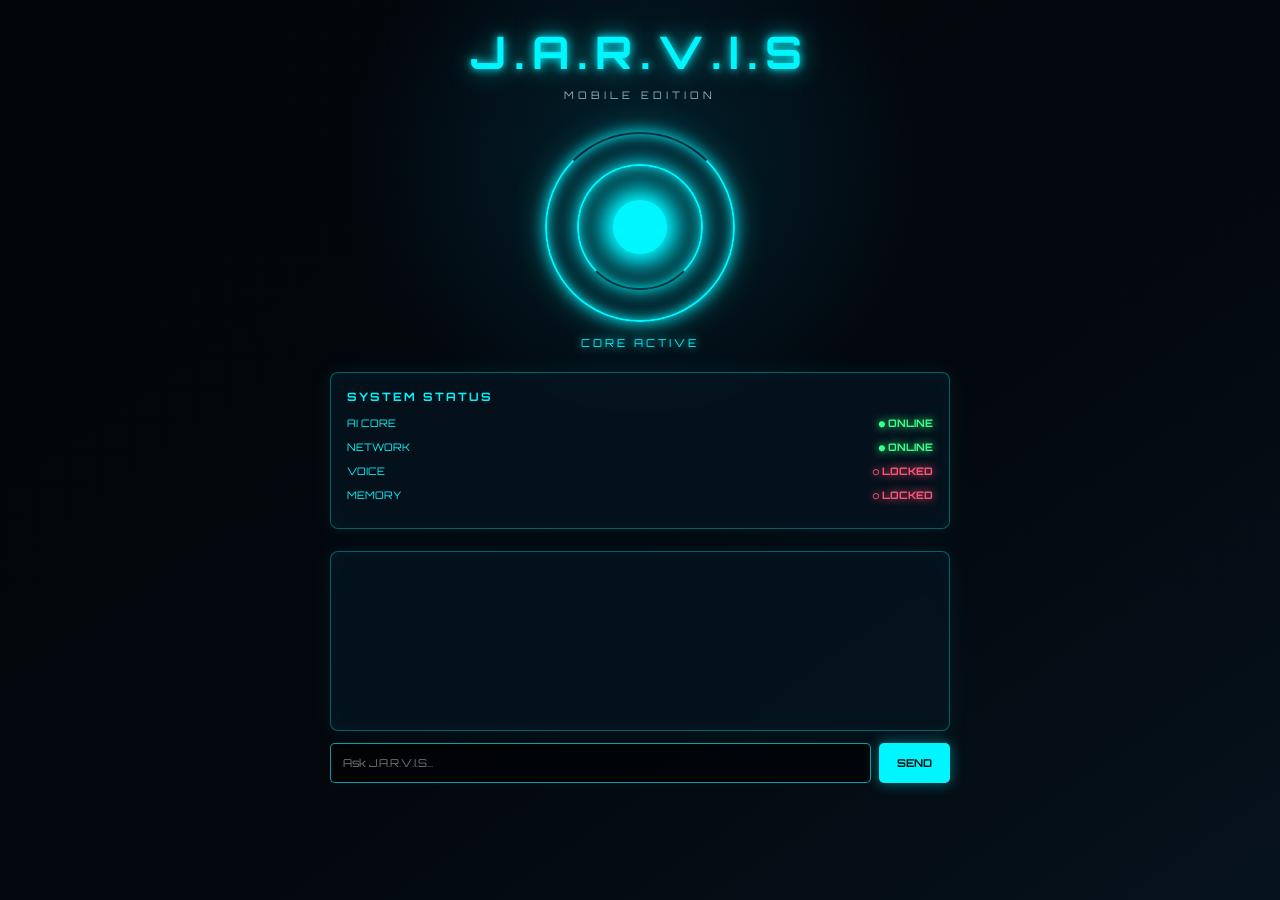
==== index.html @ 9a2bfa8f "Add root entry point for the frontend UI" ====
<!DOCTYPE html>
<html lang="en">
<head>
  <meta charset="UTF-8">
  <meta name="viewport" content="width=device-width, initial-scale=1">
  <meta http-equiv="refresh" content="0; url=frontend/">
  <title>J.A.R.V.I.S</title>
</head>
<body>
  <p>Loading J.A.R.V.I.S…</p>
  <script>
    window.location.replace('frontend/');
  </script>
</body>
</html>
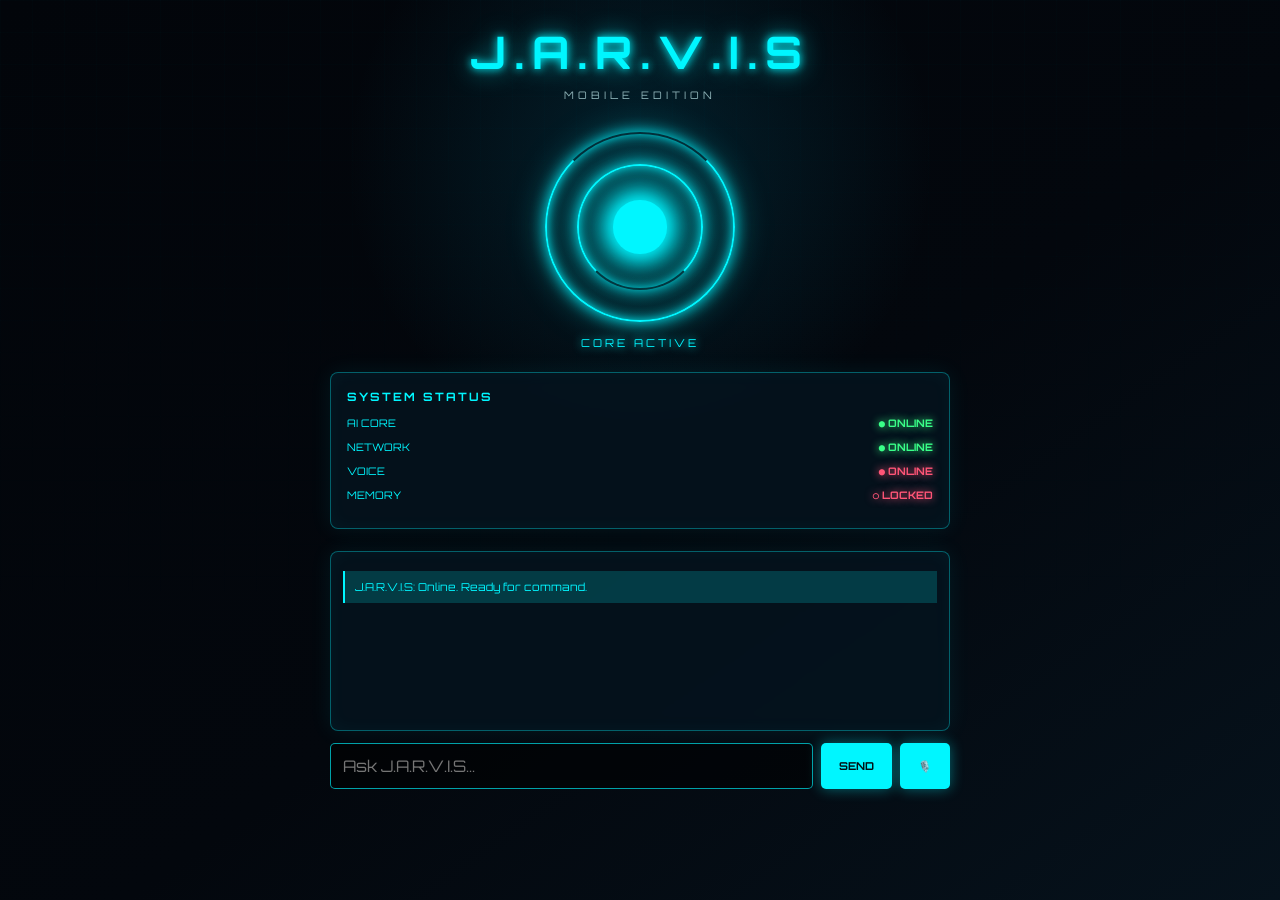
==== commit 33f340f7: "Fix GitHub Pages entry point and restore chat message handling" ====
--- a/index.html
+++ b/index.html
@@ -3,13 +3,30 @@
 <head>
   <meta charset="UTF-8">
   <meta name="viewport" content="width=device-width, initial-scale=1">
-  <meta http-equiv="refresh" content="0; url=frontend/">
   <title>J.A.R.V.I.S</title>
+  <link rel="stylesheet" href="style.css">
 </head>
 <body>
-  <p>Loading J.A.R.V.I.S…</p>
-  <script>
-    window.location.replace('frontend/');
-  </script>
+  <header><h1>J.A.R.V.I.S</h1><p>MOBILE EDITION</p></header>
+  <div class="core">
+    <div class="ring r1"></div>
+    <div class="ring r2"></div>
+    <div class="center"></div>
+  </div>
+  <p class="core-text">CORE ACTIVE</p>
+  <div class="status">
+    <h2>SYSTEM STATUS</h2>
+    <div class="row"><span>AI CORE</span><b class="on">● ONLINE</b></div>
+    <div class="row"><span>NETWORK</span><b class="on">● ONLINE</b></div>
+    <div class="row"><span>VOICE</span><b class="off">● ONLINE</b></div>
+    <div class="row"><span>MEMORY</span><b class="off">○ LOCKED</b></div>
+  </div>
+  <div class="chat" id="chat" aria-live="polite"></div>
+  <div class="input-area">
+    <input id="msg" placeholder="Ask J.A.R.V.I.S..." autocomplete="off">
+    <button id="send" type="button">SEND</button>
+    <button id="mic-btn" type="button" aria-label="Use voice input">🎙️</button>
+  </div>
+  <script src="script.js"></script>
 </body>
 </html>
--- a/style.css
+++ b/style.css
@@ -0,0 +1,22 @@
+@import url('https://fonts.googleapis.com/css2?family=Orbitron:wght@400;500;600;700&display=swap');
+
+:root { --cyan:#00f6ff; --cyan-soft:rgba(0,246,255,.18); --green:#39ff88; --red:#ff5577; --bg:#03070d; --panel:rgba(5,20,31,.82); }
+* { box-sizing:border-box; margin:0; padding:0; }
+body { min-height:100vh; padding:24px 16px 32px; color:var(--cyan); background:radial-gradient(circle at 50% 18%,rgba(0,150,190,.18),transparent 30%),linear-gradient(145deg,#02050a,var(--bg) 55%,#06121c); font-family:'Orbitron',monospace; overflow-x:hidden; }
+body::before { position:fixed; inset:0; z-index:-1; pointer-events:none; content:''; opacity:.28; background-image:linear-gradient(rgba(0,246,255,.05) 1px,transparent 1px),linear-gradient(90deg,rgba(0,246,255,.05) 1px,transparent 1px); background-size:32px 32px; mask-image:linear-gradient(to bottom,black,transparent 90%); }
+header { max-width:620px; margin:0 auto; text-align:center; }
+header h1 { font-size:clamp(1.7rem,7vw,2.8rem); letter-spacing:clamp(3px,1.5vw,8px); text-shadow:0 0 8px var(--cyan),0 0 24px rgba(0,246,255,.7); }
+header p { margin-top:8px; color:rgba(210,253,255,.68); font-size:.65rem; letter-spacing:4px; }
+.core { position:relative; width:min(190px,52vw); aspect-ratio:1; margin:30px auto 14px; filter:drop-shadow(0 0 14px rgba(0,246,255,.55)); }
+.ring { position:absolute; border:2px solid var(--cyan); border-radius:50%; box-shadow:0 0 15px var(--cyan),inset 0 0 12px var(--cyan); }
+.r1 { inset:0; border-top-color:transparent; animation:spin 3s linear infinite; } .r2 { inset:17%; border-bottom-color:transparent; animation:spin 2s linear infinite reverse; }
+.center { position:absolute; inset:36%; border-radius:50%; background:var(--cyan); box-shadow:0 0 18px 5px var(--cyan),0 0 48px var(--cyan); animation:pulse 1.5s ease-in-out infinite; }
+.core-text { text-align:center; font-size:.68rem; letter-spacing:3px; text-shadow:0 0 10px var(--cyan); }
+.status,.chat { width:min(100%,620px); margin:22px auto 0; border:1px solid rgba(0,246,255,.35); border-radius:8px; background:var(--panel); box-shadow:0 0 22px rgba(0,246,255,.08),inset 0 0 18px rgba(0,246,255,.04); backdrop-filter:blur(8px); }
+.status { padding:16px; } .status h2 { margin-bottom:12px; font-size:.72rem; letter-spacing:2px; } .row { display:flex; justify-content:space-between; gap:12px; margin:10px 0; font-size:.65rem; } .on { color:var(--green); text-shadow:0 0 8px var(--green); } .off { color:var(--red); text-shadow:0 0 8px var(--red); }
+.chat { height:180px; padding:12px; overflow-y:auto; font-size:.68rem; scrollbar-color:var(--cyan) transparent; }
+.msg { margin:7px 0; padding:8px 10px; border-left:2px solid var(--cyan); background:var(--cyan-soft); line-height:1.5; } .msg.user { border-left-color:#fff; color:#fff; background:rgba(255,255,255,.08); }
+.input-area { display:flex; width:min(100%,620px); gap:8px; margin:12px auto 0; } input { min-width:0; flex:1; border:1px solid rgba(0,246,255,.65); border-radius:5px; outline:none; padding:12px; color:var(--cyan); background:rgba(0,0,0,.55); font:inherit; } input:focus { box-shadow:0 0 12px rgba(0,246,255,.35); } button { border:0; border-radius:5px; padding:0 18px; color:#001014; background:var(--cyan); cursor:pointer; font:700 .68rem 'Orbitron',monospace; box-shadow:0 0 14px rgba(0,246,255,.4); } button:hover { background:#b8ffff; } button:disabled { opacity:.5; cursor:wait; }
+@keyframes spin { to { transform:rotate(360deg); } } @keyframes pulse { 50% { opacity:.4; transform:scale(.82); } }
+@media (max-width:380px) { body { padding-inline:11px; } .row { font-size:.58rem; } button { padding-inline:12px; } }
+@media (prefers-reduced-motion:reduce) { *,*::before,*::after { animation-duration:.01ms!important; animation-iteration-count:1!important; } }
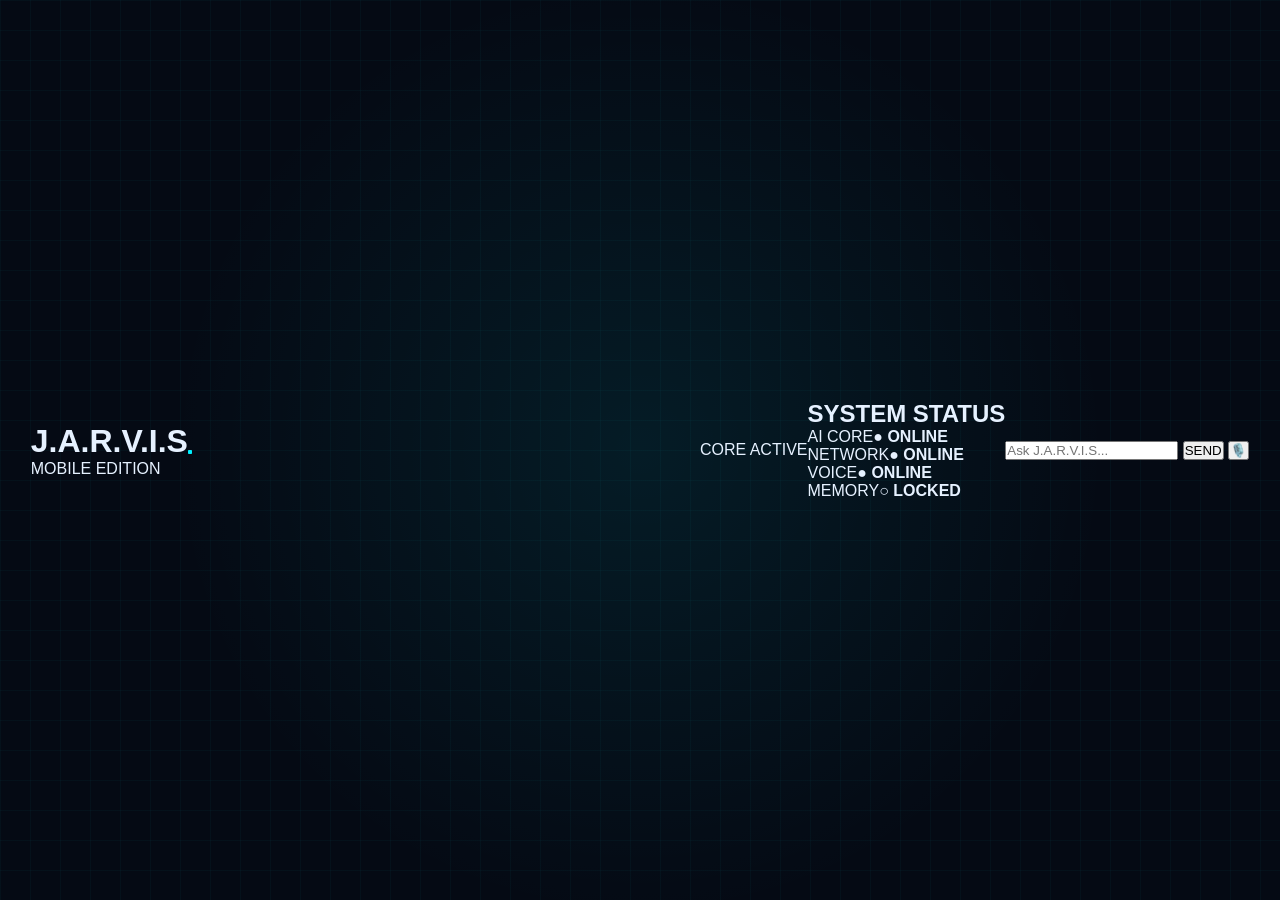
==== commit 08f1e226: "Fix GitHub Pages entry point for frontend" ====
--- a/index.html
+++ b/index.html
@@ -1,32 +1,15 @@
-<!DOCTYPE html>
+<!doctype html>
 <html lang="en">
 <head>
-  <meta charset="UTF-8">
+  <meta charset="utf-8">
   <meta name="viewport" content="width=device-width, initial-scale=1">
-  <title>J.A.R.V.I.S</title>
-  <link rel="stylesheet" href="style.css">
+  <meta http-equiv="refresh" content="0; url=frontend/">
+  <title>J.A.R.V.I.S.</title>
 </head>
 <body>
-  <header><h1>J.A.R.V.I.S</h1><p>MOBILE EDITION</p></header>
-  <div class="core">
-    <div class="ring r1"></div>
-    <div class="ring r2"></div>
-    <div class="center"></div>
-  </div>
-  <p class="core-text">CORE ACTIVE</p>
-  <div class="status">
-    <h2>SYSTEM STATUS</h2>
-    <div class="row"><span>AI CORE</span><b class="on">● ONLINE</b></div>
-    <div class="row"><span>NETWORK</span><b class="on">● ONLINE</b></div>
-    <div class="row"><span>VOICE</span><b class="off">● ONLINE</b></div>
-    <div class="row"><span>MEMORY</span><b class="off">○ LOCKED</b></div>
-  </div>
-  <div class="chat" id="chat" aria-live="polite"></div>
-  <div class="input-area">
-    <input id="msg" placeholder="Ask J.A.R.V.I.S..." autocomplete="off">
-    <button id="send" type="button">SEND</button>
-    <button id="mic-btn" type="button" aria-label="Use voice input">🎙️</button>
-  </div>
-  <script src="script.js"></script>
+  <p>Loading J.A.R.V.I.S…</p>
+  <script>
+    window.location.replace('frontend/');
+  </script>
 </body>
 </html>
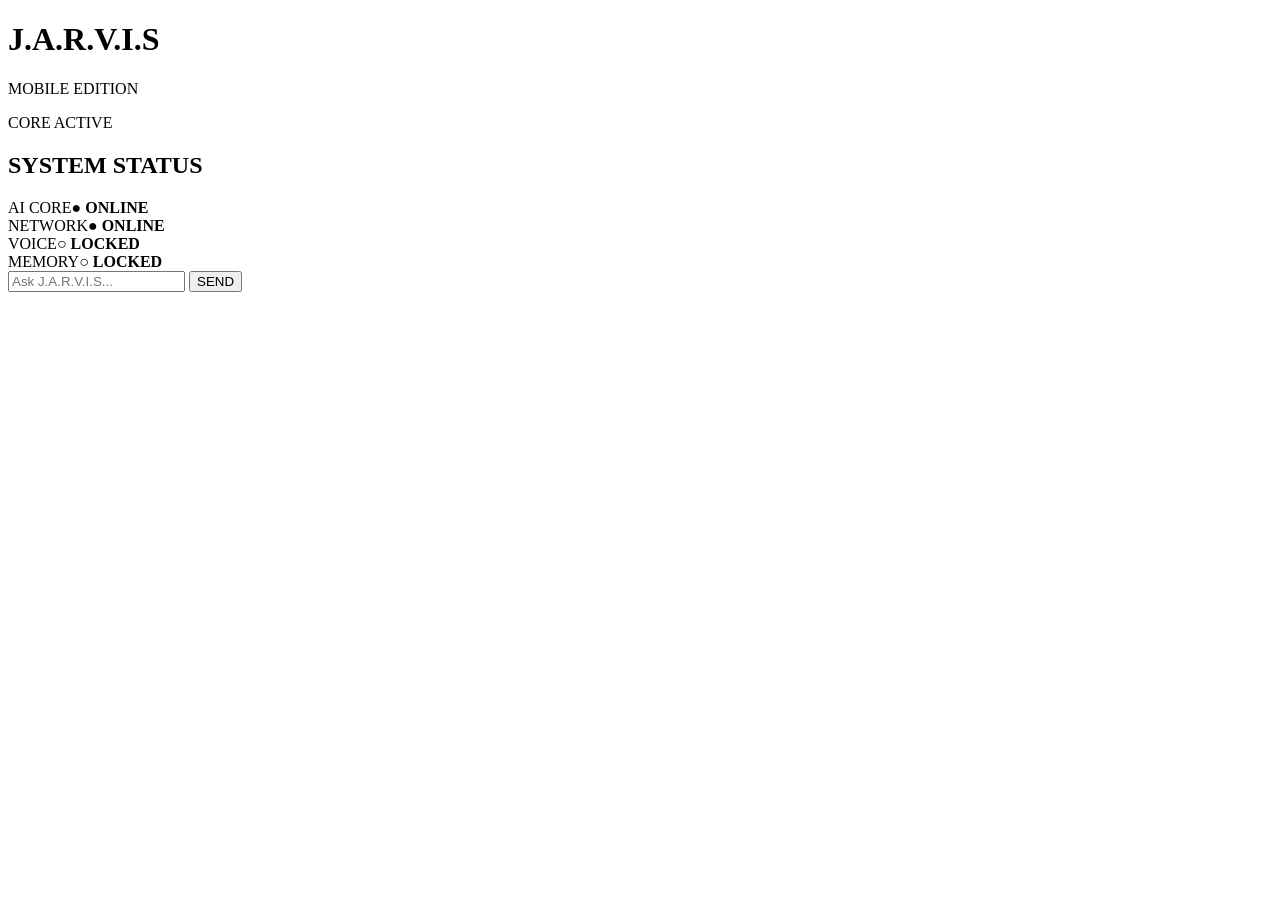
==== commit ef513676: "Fix missing UI entry point for GitHub Pages" ====
--- a/index.html
+++ b/index.html
@@ -1,15 +1,13 @@
-<!doctype html>
+<!DOCTYPE html>
 <html lang="en">
 <head>
-  <meta charset="utf-8">
+  <meta charset="UTF-8">
   <meta name="viewport" content="width=device-width, initial-scale=1">
   <meta http-equiv="refresh" content="0; url=frontend/">
-  <title>J.A.R.V.I.S.</title>
+  <title>J.A.R.V.I.S — Mobile Edition</title>
+  <script>window.location.replace('frontend/');</script>
 </head>
 <body>
-  <p>Loading J.A.R.V.I.S…</p>
-  <script>
-    window.location.replace('frontend/');
-  </script>
+  <p>Loading J.A.R.V.I.S… <a href="frontend/">Open the assistant</a></p>
 </body>
 </html>
